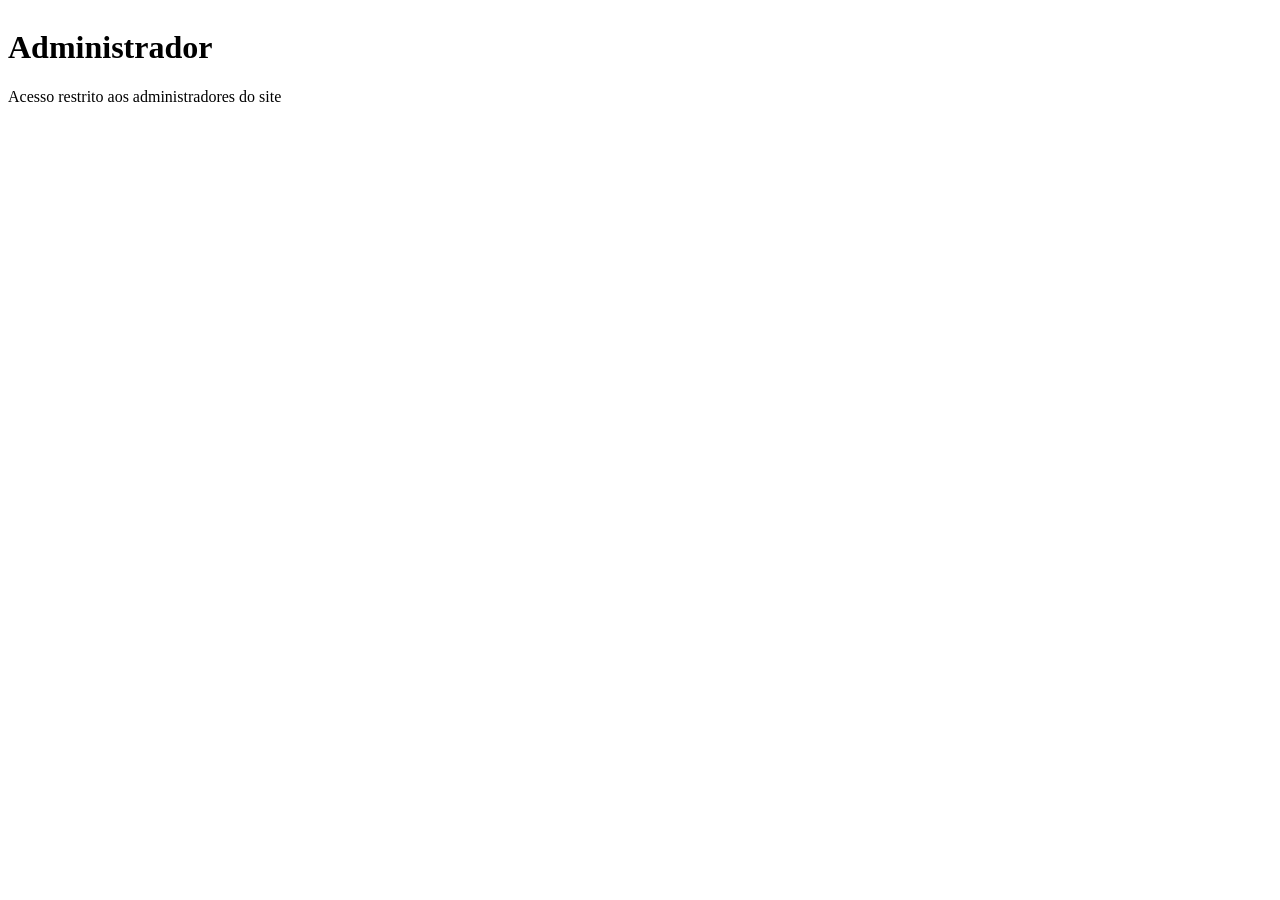
==== admin.html @ ac96ccde "Add files via upload" ====
<!doctype html>
<html lang="pt-BR">
<head>
  <meta charset="utf-8">
  <meta name="viewport" content="width=device-width, initial-scale=1">
  <title>Administrador – Pulga</title>
  <meta name="robots" content="noindex">
  <link rel="icon" href="assets/logo-pulga.png">
  <link rel="stylesheet" href="https://fonts.googleapis.com/css2?family=Nunito+Sans:wght@400;700;800&family=Oswald:wght@500;600;700&display=swap">
  <link rel="stylesheet" href="css/estilo.css">
</head>
<body>
  <header id="topo"></header>

  <main class="container">
    <div class="faixa" style="display:flex;justify-content:space-between;align-items:end;gap:12px;flex-wrap:wrap">
      <div><h1>Administrador</h1><p id="usuario-logado">Acesso restrito aos administradores do site</p></div>
      <button id="btn-sair" class="botao secundario pequeno" hidden>Sair</button>
    </div>
    <div id="aviso-demo" class="aviso-teste" hidden>
      <strong>⚠️ VERSÃO DE TESTE: ainda não está ligada ao banco de dados</strong>
      Esta cópia serve só para você ver como o site funciona. Nada do que você cadastrar aqui vai para a internet, e as senhas não são conferidas.
      O site de verdade passa a funcionar depois que o Supabase for ligado (estamos fazendo isso juntos).
    </div>

    <!-- LOGIN -->
    <div id="tela-login" class="cartao login" hidden>
      <h2>🔒 Entrar como administrador</h2>
      <form id="form-login">
        <div class="campo"><label for="l-email">Usuário (seu e-mail)</label><input id="l-email" type="email" required autocomplete="username"></div>
        <div class="campo"><label for="l-senha">Senha</label><input id="l-senha" type="password" minlength="6" required autocomplete="current-password"></div>
        <p class="dica" style="margin-top:-6px">Primeira vez? Digite seu e-mail e a senha que você quer usar. A senha é criada nesse momento (mínimo 6 caracteres).</p>
        <p id="erro-login" class="erro"></p>
        <button class="botao" type="submit">Entrar</button>
      </form>
    </div>

    <!-- PAINEL -->
    <div id="tela-painel" hidden>
      <nav class="abas">
        <button class="aba ativa" data-aba="eventos">📅 Agenda</button>
        <button class="aba" data-aba="projetos">📌 Projetos</button>
        <button class="aba" data-aba="albuns">📷 Álbuns e fotos</button>
        <button class="aba" data-aba="colaboradores">👥 Equipe</button>
        <button class="aba" data-aba="participantes">Participantes</button>
        <button class="aba" data-aba="admins" hidden>Administradores</button>
        <button class="aba" data-aba="log" hidden>Registro de atividades</button>
      </nav>

      <!-- EVENTOS -->
      <div id="painel-eventos" class="painel ativo">
        <div class="duas-colunas">
          <form id="form-evento" class="cartao">
            <h2 id="titulo-form-evento">Novo evento na agenda</h2>
            <input type="hidden" id="e-id">
            <div class="campo"><label for="e-titulo">Título *</label><input id="e-titulo" required></div>
            <div class="campo"><label for="e-inicio">Início *</label><input id="e-inicio" type="datetime-local" required></div>
            <div class="campo"><label for="e-fim">Fim</label><input id="e-fim" type="datetime-local"></div>
            <div class="linha">
              <div class="campo"><label for="e-local">Local</label><input id="e-local"></div>
              <div class="campo"><label for="e-categoria">Tipo</label>
                <select id="e-categoria">
                  <option>Ação</option><option>Visita</option><option>Reunião</option>
                  <option>Sessão</option><option>Audiência</option><option>Evento</option><option>Apoio a projeto</option>
                </select>
              </div>
            </div>
            <div class="campo"><label for="e-projeto">Faz parte de qual projeto?</label>
              <select id="e-projeto"><option value="">Nenhum</option></select>
              <div class="dica">Opcional. O evento aparece também na página do projeto.</div>
            </div>
            <div class="campo"><label for="e-descricao">Descrição</label><textarea id="e-descricao"></textarea></div>
            <div class="campo"><label>Colaboradores responsáveis</label><div id="e-colaboradores" class="lista-marcar"></div></div>
            <div class="campo"><label>Participantes</label><div id="e-participantes" class="lista-marcar"></div></div>
            <div class="campo"><label class="checkbox"><input id="e-publicado" type="checkbox" checked> Mostrar no site público</label></div>
            <p id="erro-evento" class="erro"></p>
            <div class="acoes">
              <button class="botao" type="submit">Salvar evento</button>
              <button class="botao secundario" type="button" id="btn-limpar-evento">Limpar</button>
            </div>
          </form>

          <div class="cartao">
            <h2>Eventos cadastrados</h2>
            <div class="tabela-wrap">
              <table>
                <thead><tr><th>Quando</th><th>Evento</th><th>Equipe / Público</th><th></th></tr></thead>
                <tbody id="tabela-eventos"></tbody>
              </table>
            </div>
          </div>
        </div>
      </div>

      <!-- PROJETOS -->
      <div id="painel-projetos" class="painel">
        <div class="duas-colunas">
          <form id="form-projeto" class="cartao">
            <h2 id="titulo-form-projeto">Novo projeto</h2>
            <input type="hidden" id="p-id">
            <input type="hidden" id="p-capa-url">
            <div class="campo"><label for="p-titulo">Nome do projeto *</label><input id="p-titulo" required placeholder="Ex.: Novos Bambas 2026"></div>
            <div class="campo"><label for="p-data">Data</label><input id="p-data" type="date"></div>
            <div class="campo"><label for="p-descricao">Sobre o projeto</label><textarea id="p-descricao" placeholder="Conte o que é o projeto e como o Pulga apoia."></textarea></div>
            <div class="campo">
              <label for="p-capa">Foto de capa</label>
              <img id="p-capa-previa" class="miniatura" alt="" hidden style="width:96px;height:120px;margin-bottom:6px">
              <input id="p-capa" type="file" accept="image/*">
            </div>
            <div class="campo"><label class="checkbox"><input id="p-publicado" type="checkbox" checked> Mostrar no site</label></div>
            <p id="erro-projeto" class="erro"></p>
            <div class="acoes">
              <button class="botao" type="submit">Salvar projeto</button>
              <button class="botao secundario" type="button" id="btn-limpar-projeto">Limpar</button>
            </div>
          </form>
          <div class="cartao">
            <h2>Projetos cadastrados</h2>
            <div class="tabela-wrap"><table>
              <thead><tr><th></th><th>Projeto</th><th></th></tr></thead>
              <tbody id="tabela-projetos"></tbody>
            </table></div>
          </div>
        </div>
      </div>

      <!-- ÁLBUNS -->
      <div id="painel-albuns" class="painel">
        <div class="duas-colunas">
          <form id="form-album" class="cartao">
            <h2 id="titulo-form-album">Novo álbum</h2>
            <input type="hidden" id="al-id">
            <input type="hidden" id="al-capa-url">
            <div class="campo"><label for="al-titulo">Nome do álbum *</label><input id="al-titulo" required placeholder="Ex.: Mutirão no bairro Centro"></div>
            <div class="campo"><label for="al-data">Data</label><input id="al-data" type="date"></div>
            <div class="campo"><label for="al-projeto">É de algum projeto?</label>
              <select id="al-projeto"><option value="">Não, é um álbum avulso</option></select>
            </div>
            <div class="campo"><label for="al-descricao">Descrição</label><textarea id="al-descricao"></textarea></div>
            <div class="campo">
              <label for="al-capa">Foto de capa</label>
              <img id="al-capa-previa" class="miniatura" alt="" hidden style="width:96px;height:120px;margin-bottom:6px">
              <input id="al-capa" type="file" accept="image/*">
              <div class="dica">Se não escolher, a primeira foto enviada vira a capa.</div>
            </div>
            <div class="campo"><label class="checkbox"><input id="al-publicado" type="checkbox" checked> Mostrar no site</label></div>
            <p id="erro-album" class="erro"></p>
            <div class="acoes">
              <button class="botao" type="submit">Salvar álbum</button>
              <button class="botao secundario" type="button" id="btn-limpar-album">Limpar</button>
            </div>
          </form>

          <div>
            <div class="cartao">
              <h2>Álbuns cadastrados</h2>
              <div class="tabela-wrap"><table>
                <thead><tr><th></th><th>Álbum</th><th>Fotos/vídeos</th><th></th></tr></thead>
                <tbody id="tabela-albuns"></tbody>
              </table></div>
            </div>

            <div id="gerenciar-midias" class="cartao gerenciar-midias" hidden>
              <h2>Fotos e vídeos: <span id="m-album-nome"></span></h2>
              <div class="linha">
                <div class="campo">
                  <label for="m-arquivos">Enviar fotos ou vídeos do computador/celular</label>
                  <input id="m-arquivos" type="file" accept="image/*,video/*" multiple>
                  <div class="dica">Pode escolher várias de uma vez. Fotos são reduzidas automaticamente. Vídeos até 50 MB.</div>
                </div>
                <form id="form-video" class="campo">
                  <label for="m-link">Ou colar link de vídeo (YouTube)</label>
                  <input id="m-link" type="url" placeholder="https://youtube.com/watch?v=...">
                  <div class="acoes"><button class="botao azul pequeno" type="submit">Adicionar vídeo</button></div>
                </form>
              </div>
              <div class="campo"><label for="m-legenda">Legenda (opcional, vale para os próximos envios)</label><input id="m-legenda"></div>
              <p id="erro-midia" class="erro"></p>
              <div id="galeria-admin" class="galeria-admin"></div>
            </div>
          </div>
        </div>
      </div>

      <!-- COLABORADORES -->
      <div id="painel-colaboradores" class="painel">
        <div class="duas-colunas">
          <form id="form-colaboradores" class="cartao" data-tabela="colaboradores">
            <h2 id="titulo-form-equipe">Novo membro da equipe</h2>
            <input type="hidden" name="id">
            <input type="hidden" name="foto_url">
            <input type="hidden" name="foto_caminho">
            <div class="campo"><label>Nome *</label><input name="nome" required></div>
            <div class="campo"><label>Função</label><input name="funcao" placeholder="Ex.: assessor, voluntário, coordenador"></div>
            <div class="campo">
              <label for="col-foto">Foto</label>
              <div style="display:flex;align-items:center;gap:12px">
                <img id="col-foto-previa" class="foto-equipe-previa" alt="" hidden>
                <button type="button" id="btn-remover-foto" class="botao perigo pequeno" hidden>Remover foto</button>
              </div>
              <input id="col-foto" type="file" accept="image/*">
              <div class="dica">Para trocar a foto, é só escolher outra e salvar.</div>
            </div>
            <div class="linha">
              <div class="campo"><label>Telefone</label><input name="telefone" type="tel"></div>
              <div class="campo"><label>E-mail</label><input name="email" type="email"></div>
            </div>
            <div class="dica" style="margin:-6px 0 12px">Telefone e e-mail nunca aparecem no site público.</div>
            <div class="linha">
              <div class="campo"><label class="checkbox"><input name="mostrar_no_site" type="checkbox" checked> Mostrar na página "Equipe"</label></div>
              <div class="campo"><label>Ordem na página</label><input name="ordem" type="number" value="0"></div>
            </div>
            <p class="erro"></p>
            <div class="acoes">
              <button class="botao" type="submit">Salvar</button>
              <button class="botao secundario" type="reset">Limpar</button>
            </div>
          </form>
          <div class="cartao">
            <h2>Equipe cadastrada</h2>
            <div class="tabela-wrap"><table>
              <thead><tr><th>Nome</th><th>Função</th><th>Contato</th><th></th></tr></thead>
              <tbody id="tabela-colaboradores"></tbody>
            </table></div>
          </div>
        </div>
      </div>

      <!-- PARTICIPANTES -->
      <div id="painel-participantes" class="painel">
        <div class="duas-colunas">
          <form id="form-participantes" class="cartao" data-tabela="participantes">
            <h2>Participante</h2>
            <input type="hidden" name="id">
            <div class="campo"><label>Nome *</label><input name="nome" required></div>
            <div class="campo"><label>Bairro</label><input name="bairro"></div>
            <div class="linha">
              <div class="campo"><label>Telefone</label><input name="telefone" type="tel"></div>
              <div class="campo"><label>E-mail</label><input name="email" type="email"></div>
            </div>
            <p class="erro"></p>
            <div class="acoes">
              <button class="botao" type="submit">Salvar</button>
              <button class="botao secundario" type="reset">Limpar</button>
            </div>
          </form>
          <div class="cartao">
            <h2>Participantes cadastrados</h2>
            <div class="tabela-wrap"><table>
              <thead><tr><th>Nome</th><th>Bairro</th><th>Contato</th><th></th></tr></thead>
              <tbody id="tabela-participantes"></tbody>
            </table></div>
          </div>
        </div>
      </div>

      <!-- ADMINISTRADORES -->
      <div id="painel-admins" class="painel">
        <div class="duas-colunas">
          <form id="form-admin" class="cartao">
            <h2>Novo administrador</h2>
            <p class="dica" style="margin-top:0">Administradores podem cadastrar eventos, álbuns, fotos, vídeos, equipe e participantes. Só você, como administrador geral, pode autorizar ou remover administradores.</p>
            <div class="campo"><label for="a-nome">Nome</label><input id="a-nome"></div>
            <div class="campo"><label for="a-email">E-mail *</label><input id="a-email" type="email" required></div>
            <p id="erro-admin" class="erro"></p>
            <button class="botao" type="submit">Autorizar</button>
            <div class="dica" style="margin-top:12px">Depois de autorizar, avise a pessoa: ela clica em <strong>Administrador</strong>, digita este e-mail e a senha que quiser. A senha é criada nesse primeiro acesso.</div>
          </form>
          <div class="cartao">
            <h2>Administradores</h2>
            <div class="tabela-wrap"><table>
              <thead><tr><th>Nome</th><th>E-mail</th><th>Nível</th><th></th></tr></thead>
              <tbody id="tabela-admins"></tbody>
            </table></div>
          </div>
        </div>
      </div>

      <!-- REGISTRO DE ATIVIDADES -->
      <div id="painel-log" class="painel">
        <div class="cartao">
          <div style="display:flex;justify-content:space-between;align-items:center;gap:10px;flex-wrap:wrap">
            <h2 style="margin:0">Registro de atividades</h2>
            <div style="display:flex;gap:8px;flex-wrap:wrap">
              <select id="log-filtro" style="width:auto"><option value="">Todas as pessoas</option></select>
              <button class="botao secundario pequeno" id="btn-atualizar-log" type="button">Atualizar</button>
            </div>
          </div>
          <p class="dica">Tudo o que for criado, editado ou apagado fica registrado aqui automaticamente, com quem fez e quando. Ninguém consegue apagar este registro pelo site.</p>
          <div class="tabela-wrap"><table>
            <thead><tr><th>Quando</th><th>Quem</th><th>O que fez</th><th>Item</th></tr></thead>
            <tbody id="tabela-log"></tbody>
          </table></div>
        </div>
      </div>
    </div>
  </main>

  <div id="mensagem" class="mensagem"></div>
  <input id="troca-foto" type="file" accept="image/*" hidden>

  <script src="vendor/supabase.js"></script>
  <script src="js/config.js"></script>
  <script src="js/layout.js"></script>
  <script src="js/db.js"></script>
  <script src="js/admin.js"></script>
</body>
</html>
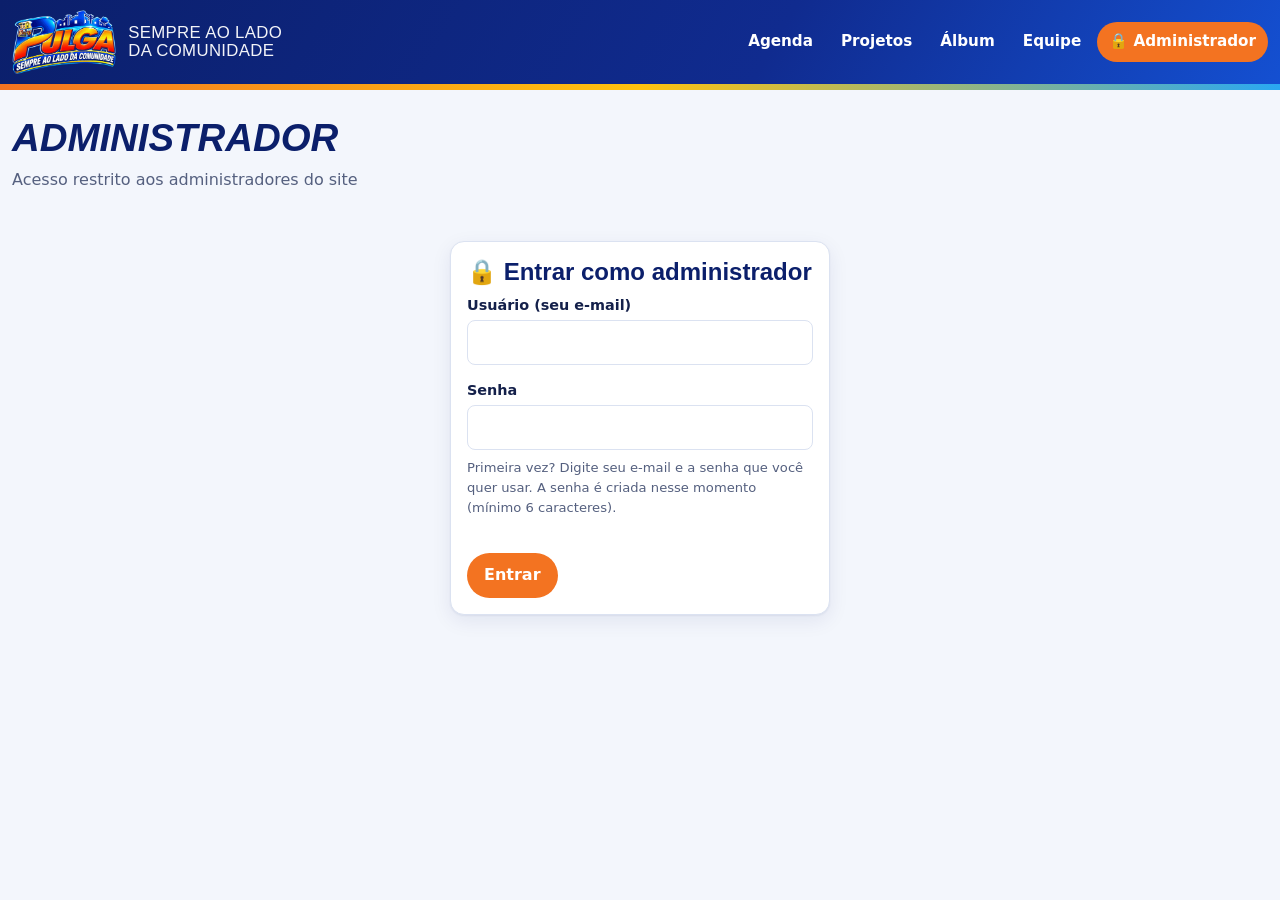
==== commit de101db0: "Add files via upload" ====
--- a/admin.html
+++ b/admin.html
@@ -39,6 +39,7 @@
     <div id="tela-painel" hidden>
       <nav class="abas">
         <button class="aba ativa" data-aba="eventos">📅 Agenda</button>
+        <button class="aba" data-aba="carrossel">🖼️ Carrossel</button>
         <button class="aba" data-aba="projetos">📌 Projetos</button>
         <button class="aba" data-aba="albuns">📷 Álbuns e fotos</button>
         <button class="aba" data-aba="colaboradores">👥 Equipe</button>
@@ -89,6 +90,24 @@
               </table>
             </div>
           </div>
+        </div>
+      </div>
+
+      <!-- CARROSSEL -->
+      <div id="painel-carrossel" class="painel">
+        <div class="cartao">
+          <h2>Fotos do carrossel da página inicial</h2>
+          <p class="dica" style="margin-top:0">As fotos passam sozinhas a cada 5 segundos, na ordem abaixo. Você pode colocar até <strong>50 fotos</strong>.
+            Fotos deitadas (mais largas que altas) ficam melhores.</p>
+          <div class="linha" style="align-items:end">
+            <div class="campo">
+              <label for="car-arquivos">Adicionar fotos (pode escolher várias de uma vez)</label>
+              <input id="car-arquivos" type="file" accept="image/*" multiple>
+            </div>
+            <div class="campo"><strong id="car-contador"></strong></div>
+          </div>
+          <p id="erro-carrossel" class="erro"></p>
+          <div id="lista-carrossel" class="lista-carrossel"></div>
         </div>
       </div>
 
@@ -298,6 +317,7 @@
 
   <div id="mensagem" class="mensagem"></div>
   <input id="troca-foto" type="file" accept="image/*" hidden>
+  <input id="troca-slide" type="file" accept="image/*" hidden>
 
   <script src="vendor/supabase.js"></script>
   <script src="js/config.js"></script>
--- a/css/estilo.css
+++ b/css/estilo.css
@@ -0,0 +1,317 @@
+/* =====================================================================
+   Cores e fontes do site (seguem as artes oficiais do Pulga).
+   Para mudar a identidade visual, troque os valores abaixo.
+   ===================================================================== */
+:root {
+  --azul-escuro: #0b1f6b;
+  --azul: #1450d2;
+  --azul-claro: #29a8f2;
+  --laranja: #f37321;
+  --laranja-escuro: #d85a0c;
+  --amarelo: #ffc20e;
+
+  --fundo: #f3f6fc;
+  --cartao: #ffffff;
+  --texto: #14204a;
+  --texto-suave: #55607f;
+  --borda: #dbe2f1;
+  --raio: 14px;
+  --sombra: 0 1px 2px rgba(11,31,107,.06), 0 6px 20px rgba(11,31,107,.08);
+  --fonte-titulo: "Oswald", "Arial Narrow", Impact, sans-serif;
+  --fonte-texto: "Nunito Sans", system-ui, -apple-system, "Segoe UI", Roboto, sans-serif;
+}
+
+* { box-sizing: border-box; }
+[hidden] { display: none !important; }
+html, body { margin: 0; }
+body { font-family: var(--fonte-texto); background: var(--fundo); color: var(--texto); line-height: 1.55; }
+a { color: var(--azul); }
+img { max-width: 100%; display: block; }
+h1, h2, h3 { font-family: var(--fonte-titulo); line-height: 1.15; margin: 0 0 .5rem; font-weight: 600; }
+
+/* Largura do conteúdo: quase a tela toda, com só um espacinho nas laterais */
+.container { max-width: 1800px; margin: 0 auto; padding: 0 12px; }
+
+/* ---------------- Topo ---------------- */
+.topo {
+  background: linear-gradient(120deg, var(--azul-escuro) 0%, #102b8f 60%, var(--azul) 100%);
+  color: #fff; position: relative;
+}
+.topo::after {
+  content: ""; display: block; height: 6px;
+  background: linear-gradient(90deg, var(--laranja) 0%, var(--amarelo) 50%, var(--azul-claro) 100%);
+}
+.topo .container { display: flex; justify-content: space-between; align-items: center; gap: 12px 20px; padding-top: 10px; padding-bottom: 10px; flex-wrap: wrap; }
+.marca { display: flex; align-items: center; gap: 12px; color: #fff; text-decoration: none; }
+.marca img { height: 64px; width: auto; }
+.marca span { font-family: var(--fonte-titulo); font-size: 1.05rem; letter-spacing: .02em; text-transform: uppercase; line-height: 1.1; opacity: .95; }
+.menu { display: flex; gap: 4px; flex-wrap: wrap; }
+.menu a {
+  color: #fff; text-decoration: none; font-weight: 700; font-size: .95rem; padding: 8px 12px; border-radius: 999px;
+}
+.menu a:hover { background: rgba(255,255,255,.12); }
+.menu a.destaque { background: var(--laranja); }
+.menu a.destaque:hover { background: var(--laranja-escuro); }
+@media (max-width: 560px) {
+  .marca img { height: 52px; }
+  .marca span { display: none; }
+  .menu a { padding: 6px 10px; font-size: .88rem; }
+}
+
+/* Faixa de título das páginas internas */
+.faixa { padding: 26px 0 8px; }
+.faixa h1 { font-size: clamp(1.7rem, 4.5vw, 2.4rem); text-transform: uppercase; font-style: italic; color: var(--azul-escuro); }
+.faixa p { margin: 0; color: var(--texto-suave); }
+
+/* ---------------- Capa (página inicial) ---------------- */
+.capa { padding: 22px 0 6px; }
+.capa img { width: 100%; border-radius: var(--raio); box-shadow: var(--sombra); aspect-ratio: 3 / 2; object-fit: cover; }
+/* (faixa de pilares opcional) */
+.pilares { display: grid; grid-template-columns: repeat(4, 1fr); gap: 10px; margin-top: 14px; }
+.pilar {
+  background: var(--azul-escuro); color: #fff; border-radius: 999px; padding: 8px 14px 8px 8px;
+  display: flex; align-items: center; gap: 10px; font-weight: 700; font-size: .9rem; line-height: 1.2;
+}
+.pilar b { flex: none; width: 34px; height: 34px; border-radius: 50%; background: var(--amarelo); color: var(--azul-escuro);
+           display: grid; place-items: center; font-size: 1rem; }
+@media (max-width: 860px) { /* (faixa de pilares opcional) */
+.pilares { grid-template-columns: 1fr 1fr; } }
+@media (max-width: 420px) { /* (faixa de pilares opcional) */
+.pilares { grid-template-columns: 1fr; } }
+
+.aviso-demo {
+  background: #fff6dc; border: 1px solid #f6d77f; color: #6b4e00;
+  padding: 10px 14px; border-radius: var(--raio); margin: 16px 0 0; font-size: .92rem;
+}
+
+main { padding: 12px 0 48px; }
+section { margin: 30px 0 0; }
+.titulo-secao { display: flex; align-items: center; gap: 10px; margin-bottom: 14px; flex-wrap: wrap; }
+.titulo-secao h2 {
+  font-size: 1.55rem; margin: 0; text-transform: uppercase; font-style: italic; color: var(--azul-escuro);
+  padding-bottom: 4px; background: linear-gradient(90deg, var(--laranja), var(--amarelo)) left bottom / 56px 4px no-repeat;
+}
+.titulo-secao .ver-mais { margin-left: auto; font-weight: 700; text-decoration: none; }
+
+/* ---------------- Cartões de eventos ---------------- */
+.grade { display: grid; grid-template-columns: repeat(auto-fill, minmax(260px, 1fr)); gap: 14px; }
+.cartao { background: var(--cartao); border: 1px solid var(--borda); border-radius: var(--raio); padding: 16px; box-shadow: var(--sombra); }
+.evento {
+  cursor: pointer; transition: transform .12s, box-shadow .12s; text-align: left; font: inherit; color: inherit; width: 100%;
+  border-top: 4px solid var(--azul);
+}
+.evento:hover { transform: translateY(-2px); box-shadow: 0 10px 28px rgba(11,31,107,.14); }
+.evento h3 { font-size: 1.15rem; margin: 6px 0; color: var(--azul-escuro); }
+.evento .quando { font-weight: 700; color: var(--azul); font-size: .92rem; }
+.evento .onde { color: var(--texto-suave); font-size: .9rem; }
+.evento .album-link { margin-top: 6px; font-size: .85rem; font-weight: 700; color: var(--laranja-escuro); }
+.evento.agora { border-top-color: var(--laranja); background: #fff5ee; }
+.evento.agora .quando { color: var(--laranja-escuro); }
+.evento.passado { border-top-color: var(--azul-claro); }
+
+.etiqueta {
+  display: inline-block; font-size: .74rem; font-weight: 800; padding: 2px 9px; border-radius: 999px;
+  background: #e5edff; color: var(--azul-escuro); text-transform: uppercase; letter-spacing: .03em;
+}
+.etiqueta.agora { background: var(--laranja); color: #fff; }
+.pulso { width: 12px; height: 12px; border-radius: 50%; background: var(--laranja); animation: pulso 1.5s infinite; }
+@keyframes pulso { 0% { box-shadow: 0 0 0 0 rgba(243,115,33,.55); } 100% { box-shadow: 0 0 0 12px rgba(243,115,33,0); } }
+
+.vazio { color: var(--texto-suave); font-style: italic; }
+
+/* ---------------- Álbuns de projetos ---------------- */
+.grade-albuns { display: grid; grid-template-columns: repeat(auto-fill, minmax(240px, 1fr)); gap: 16px; }
+.album {
+  position: relative; display: block; border-radius: var(--raio); overflow: hidden; background: var(--azul-escuro);
+  aspect-ratio: 4 / 5; text-decoration: none; color: #fff; box-shadow: var(--sombra);
+}
+.album img { width: 100%; height: 100%; object-fit: cover; transition: transform .3s; }
+.album:hover img { transform: scale(1.04); }
+.album .info {
+  position: absolute; inset: auto 0 0 0; padding: 40px 14px 14px;
+  background: linear-gradient(transparent, rgba(8,20,70,.92) 45%);
+}
+.album h3 { font-size: 1.2rem; margin: 0 0 2px; }
+.album small { color: var(--amarelo); font-weight: 700; }
+.album .sem-capa { width: 100%; height: 100%; display: grid; place-items: center; font-size: 3rem;
+  background: linear-gradient(135deg, var(--azul), var(--azul-escuro)); }
+
+/* Página do álbum */
+.album-topo { display: grid; grid-template-columns: 260px 1fr; gap: 22px; align-items: start; }
+.album-topo img { border-radius: var(--raio); box-shadow: var(--sombra); width: 100%; }
+@media (max-width: 680px) { .album-topo { grid-template-columns: 1fr; } .album-topo img { max-width: 280px; } }
+.galeria { display: grid; grid-template-columns: repeat(auto-fill, minmax(170px, 1fr)); gap: 10px; }
+.midia {
+  position: relative; aspect-ratio: 1; border-radius: 10px; overflow: hidden; cursor: pointer; border: none; padding: 0;
+  background: var(--azul-escuro); width: 100%;
+}
+.midia img, .midia video { width: 100%; height: 100%; object-fit: cover; }
+.midia .play {
+  position: absolute; inset: 0; display: grid; place-items: center; color: #fff; font-size: 2.4rem;
+  background: rgba(11,31,107,.35); text-shadow: 0 2px 8px rgba(0,0,0,.4);
+}
+.midia .play.sem-thumb { background: linear-gradient(135deg, var(--azul), var(--azul-escuro)); }
+.visualizador { max-width: 980px; background: #000; }
+.visualizador .dialog-corpo { padding: 0; }
+.visualizador img, .visualizador video { width: 100%; max-height: 80vh; object-fit: contain; background: #000; }
+.visualizador iframe { width: 100%; aspect-ratio: 16 / 9; border: 0; display: block; }
+.visualizador .legenda { color: #fff; padding: 10px 14px; margin: 0; }
+.visualizador .fechar { position: absolute; top: 8px; right: 8px; z-index: 2; }
+
+/* ---------------- Calendário ---------------- */
+#calendario { background: var(--cartao); padding: 12px; border-radius: var(--raio); border: 1px solid var(--borda); box-shadow: var(--sombra); }
+.fc { --fc-button-bg-color: var(--azul); --fc-button-border-color: var(--azul);
+      --fc-button-hover-bg-color: var(--azul-escuro); --fc-button-hover-border-color: var(--azul-escuro);
+      --fc-button-active-bg-color: var(--azul-escuro); --fc-button-active-border-color: var(--azul-escuro);
+      --fc-event-bg-color: var(--azul); --fc-event-border-color: var(--azul);
+      --fc-today-bg-color: #fff4d6; --fc-border-color: var(--borda); }
+.fc .fc-toolbar-title { font-family: var(--fonte-titulo); font-size: 1.3rem; color: var(--azul-escuro); }
+.fc .fc-toolbar-title::first-letter { text-transform: uppercase; }
+.fc .fc-event { cursor: pointer; }
+.fc .fc-col-header-cell-cushion, .fc .fc-daygrid-day-number { color: var(--azul-escuro); text-decoration: none; }
+@media (max-width: 640px) {
+  .fc .fc-toolbar { flex-direction: column; gap: 8px; }
+  .fc .fc-button { padding: .3em .55em; font-size: .85rem; }
+}
+
+/* ---------------- Janelas ---------------- */
+dialog {
+  border: none; border-radius: var(--raio); padding: 0; max-width: 560px; width: calc(100% - 32px);
+  box-shadow: 0 20px 60px rgba(0,0,0,.35); color: var(--texto); overflow: hidden;
+}
+dialog::backdrop { background: rgba(8,20,70,.7); }
+.dialog-corpo { padding: 22px; }
+.dialog-corpo p { margin: .4rem 0; }
+.dialog-corpo h2 { color: var(--azul-escuro); font-size: 1.5rem; }
+
+/* ---------------- Botões e formulários ---------------- */
+.botao {
+  display: inline-flex; align-items: center; gap: 6px; border: 1px solid transparent;
+  background: var(--laranja); color: #fff; padding: 9px 16px; border-radius: 999px;
+  font: inherit; font-weight: 800; cursor: pointer; text-decoration: none; white-space: nowrap;
+}
+.botao:hover { background: var(--laranja-escuro); }
+.botao.azul { background: var(--azul); }
+.botao.azul:hover { background: var(--azul-escuro); }
+.botao.secundario { background: #fff; color: var(--azul-escuro); border-color: var(--borda); }
+.botao.secundario:hover { background: #eef2fb; }
+.botao.perigo { background: #fff; color: #b91c1c; border-color: #f1c4c4; }
+.botao.perigo:hover { background: #fdecec; }
+.botao.pequeno { padding: 5px 12px; font-size: .85rem; }
+.botao:disabled { opacity: .6; cursor: wait; }
+
+label { display: block; font-weight: 700; font-size: .9rem; margin-bottom: 4px; }
+input, textarea, select {
+  width: 100%; font: inherit; padding: 9px 11px; border: 1px solid var(--borda);
+  border-radius: 8px; background: #fff; color: var(--texto); min-width: 0;
+}
+input:focus, textarea:focus, select:focus { outline: 2px solid var(--azul); outline-offset: 1px; }
+textarea { min-height: 80px; resize: vertical; }
+.campo { margin-bottom: 14px; min-width: 0; }
+.dica { font-size: .82rem; color: var(--texto-suave); margin-top: 3px; }
+.linha { display: grid; grid-template-columns: 1fr 1fr; gap: 12px; }
+@media (max-width: 560px) { .linha { grid-template-columns: 1fr; } }
+.checkbox { display: flex; align-items: center; gap: 8px; font-weight: 400; }
+.checkbox input { width: auto; }
+.lista-marcar { max-height: 180px; overflow: auto; border: 1px solid var(--borda); border-radius: 8px; padding: 8px 10px; background: #fff; }
+.lista-marcar .checkbox { margin: 4px 0; }
+.acoes { display: flex; gap: 8px; flex-wrap: wrap; margin-top: 8px; }
+
+/* ---------------- Área da equipe ---------------- */
+.abas { display: flex; gap: 6px; border-bottom: 1px solid var(--borda); margin: 18px 0; overflow-x: auto; }
+.aba {
+  background: none; border: none; font: inherit; font-weight: 800; padding: 10px 14px; cursor: pointer;
+  color: var(--texto-suave); border-bottom: 3px solid transparent; white-space: nowrap;
+}
+.aba.ativa { color: var(--azul-escuro); border-color: var(--laranja); }
+.painel { display: none; }
+.painel.ativo { display: block; }
+.duas-colunas { display: grid; grid-template-columns: minmax(0, 380px) minmax(0, 1fr); gap: 20px; align-items: start; }
+@media (max-width: 860px) { .duas-colunas { grid-template-columns: minmax(0, 1fr); } }
+.cartao h2 { color: var(--azul-escuro); }
+
+.tabela-wrap { overflow-x: auto; }
+table { width: 100%; border-collapse: collapse; background: #fff; font-size: .92rem; }
+th, td { text-align: left; padding: 10px; border-bottom: 1px solid var(--borda); vertical-align: top; }
+th { background: #eef2fb; font-size: .8rem; text-transform: uppercase; letter-spacing: .03em; color: var(--texto-suave); }
+td .acoes { margin: 0; flex-wrap: nowrap; }
+.miniatura { width: 56px; height: 56px; object-fit: cover; border-radius: 8px; background: var(--borda); }
+
+.gerenciar-midias { margin-top: 20px; }
+.galeria-admin { display: grid; grid-template-columns: repeat(auto-fill, minmax(130px, 1fr)); gap: 10px; margin-top: 12px; }
+.galeria-admin figure { margin: 0; background: #fff; border: 1px solid var(--borda); border-radius: 10px; overflow: hidden; }
+.galeria-admin figure > div { aspect-ratio: 1; background: var(--azul-escuro); display: grid; place-items: center; color: #fff; font-size: 2rem; }
+.galeria-admin img, .galeria-admin video { width: 100%; height: 100%; object-fit: cover; }
+.galeria-admin figcaption { padding: 6px 8px; font-size: .8rem; display: flex; justify-content: space-between; gap: 6px; align-items: center; }
+.galeria-admin figcaption span { overflow: hidden; text-overflow: ellipsis; white-space: nowrap; }
+
+.login { max-width: 380px; margin: 40px auto; }
+.erro { color: #b91c1c; font-size: .9rem; min-height: 1.2em; margin: 4px 0; }
+.mensagem { position: fixed; bottom: 20px; left: 50%; transform: translateX(-50%); background: var(--azul-escuro); color: #fff;
+            padding: 10px 18px; border-radius: 999px; opacity: 0; transition: opacity .2s; pointer-events: none; z-index: 50; }
+.mensagem.visivel { opacity: 1; }
+
+/* ---------------- Rodapé ---------------- */
+.rodape { background: var(--azul-escuro); color: #fff; text-align: center; padding: 28px 16px; margin-top: 40px; }
+.rodape strong { font-family: var(--fonte-titulo); font-size: 1.5rem; font-style: italic; text-transform: uppercase; color: var(--amarelo); display: block; }
+.rodape span { opacity: .8; font-size: .9rem; }
+
+/* ---------------- Equipe ---------------- */
+.miniatura.redonda { width: 44px; height: 44px; border-radius: 50%; flex: none; }
+.foto-equipe-previa { width: 96px; height: 96px; object-fit: cover; border-radius: 50%; margin-bottom: 8px; border: 3px solid var(--amarelo); }
+.grade-equipe { display: grid; grid-template-columns: repeat(auto-fill, minmax(180px, 1fr)); gap: 18px; }
+.membro { text-align: center; background: var(--cartao); border-radius: var(--raio); padding: 20px 14px; box-shadow: var(--sombra); border-top: 4px solid var(--laranja); }
+.membro .foto {
+  width: 128px; height: 128px; border-radius: 50%; object-fit: cover; margin: 0 auto 12px;
+  border: 4px solid var(--amarelo); background: linear-gradient(135deg, var(--azul), var(--azul-escuro));
+  display: grid; place-items: center; color: #fff; font-family: var(--fonte-titulo); font-size: 2.6rem;
+}
+.membro h3 { font-size: 1.2rem; color: var(--azul-escuro); margin: 0; }
+.membro p { margin: 2px 0 0; color: var(--laranja-escuro); font-weight: 700; font-size: .92rem; }
+@media (max-width: 420px) { .grade-equipe { grid-template-columns: 1fr 1fr; gap: 10px; } .membro .foto { width: 96px; height: 96px; } }
+
+/* Aviso da versão de teste (some quando o Supabase é ligado) */
+.aviso-teste {
+  background: #fdecec; border: 2px solid #dc2626; color: #7f1d1d; padding: 12px 16px;
+  border-radius: var(--raio); margin: 16px 0 0; font-size: .95rem;
+}
+.aviso-teste strong { display: block; font-size: 1.02rem; margin-bottom: 2px; }
+.miniatura.redonda.grande { width: 56px; height: 56px; }
+.miniatura.sem-foto { display: grid; place-items: center; font-size: 1.5rem; color: var(--texto-suave); }
+
+/* ---------------- Carrossel da página inicial ---------------- */
+.carrossel { position: relative; width: 100%; background: var(--azul-escuro); overflow: hidden; }
+.carrossel-trilho { position: relative; width: 100%; height: clamp(300px, 52vw, 78vh); }
+.slide { position: absolute; inset: 0; opacity: 0; transition: opacity .8s ease; pointer-events: none; }
+.slide.ativo { opacity: 1; pointer-events: auto; }
+/* Fundo desfocado da própria foto, para preencher as sobras sem cortar a imagem */
+.slide-fundo { position: absolute; inset: -30px; background-size: cover; background-position: center; filter: blur(24px) brightness(.6); }
+.slide img { position: relative; width: 100%; height: 100%; object-fit: contain; }
+.slide-legenda {
+  position: absolute; left: 50%; bottom: 44px; transform: translateX(-50%); margin: 0; max-width: calc(100% - 32px);
+  background: rgba(11,31,107,.85); color: #fff; padding: 6px 16px; border-radius: 999px; font-weight: 700; text-align: center;
+}
+.carrossel-seta {
+  position: absolute; top: 50%; transform: translateY(-50%); z-index: 2; width: 48px; height: 48px; border-radius: 50%;
+  border: none; background: rgba(255,255,255,.85); color: var(--azul-escuro); font-size: 2rem; line-height: 1; cursor: pointer;
+  display: grid; place-items: center; box-shadow: 0 2px 10px rgba(0,0,0,.3);
+}
+.carrossel-seta:hover { background: #fff; }
+.carrossel-seta.anterior { left: 12px; }
+.carrossel-seta.proxima { right: 12px; }
+.carrossel-pontos { position: absolute; left: 0; right: 0; bottom: 12px; display: flex; justify-content: center; gap: 6px; flex-wrap: wrap; padding: 0 60px; z-index: 2; }
+.carrossel-pontos button { width: 10px; height: 10px; border-radius: 50%; border: 2px solid #fff; background: transparent; padding: 0; cursor: pointer; }
+.carrossel-pontos button.ativo { background: var(--amarelo); border-color: var(--amarelo); }
+@media (max-width: 560px) {
+  .carrossel-seta { width: 36px; height: 36px; font-size: 1.5rem; }
+  .slide-legenda { font-size: .85rem; bottom: 36px; }
+}
+
+/* Carrossel no Administrador */
+.lista-carrossel { display: grid; grid-template-columns: repeat(auto-fill, minmax(180px, 1fr)); gap: 12px; margin-top: 12px; }
+.lista-carrossel figure { margin: 0; background: #fff; border: 1px solid var(--borda); border-radius: 10px; overflow: hidden; }
+.lista-carrossel img { width: 100%; aspect-ratio: 16 / 9; object-fit: cover; background: var(--azul-escuro); }
+.lista-carrossel figcaption { padding: 8px; display: grid; gap: 6px; }
+.lista-carrossel .numero { font-weight: 800; color: var(--azul-escuro); font-size: .85rem; }
+.lista-carrossel .acoes { margin: 0; gap: 4px; }
+.lista-carrossel input { padding: 5px 8px; font-size: .85rem; }
